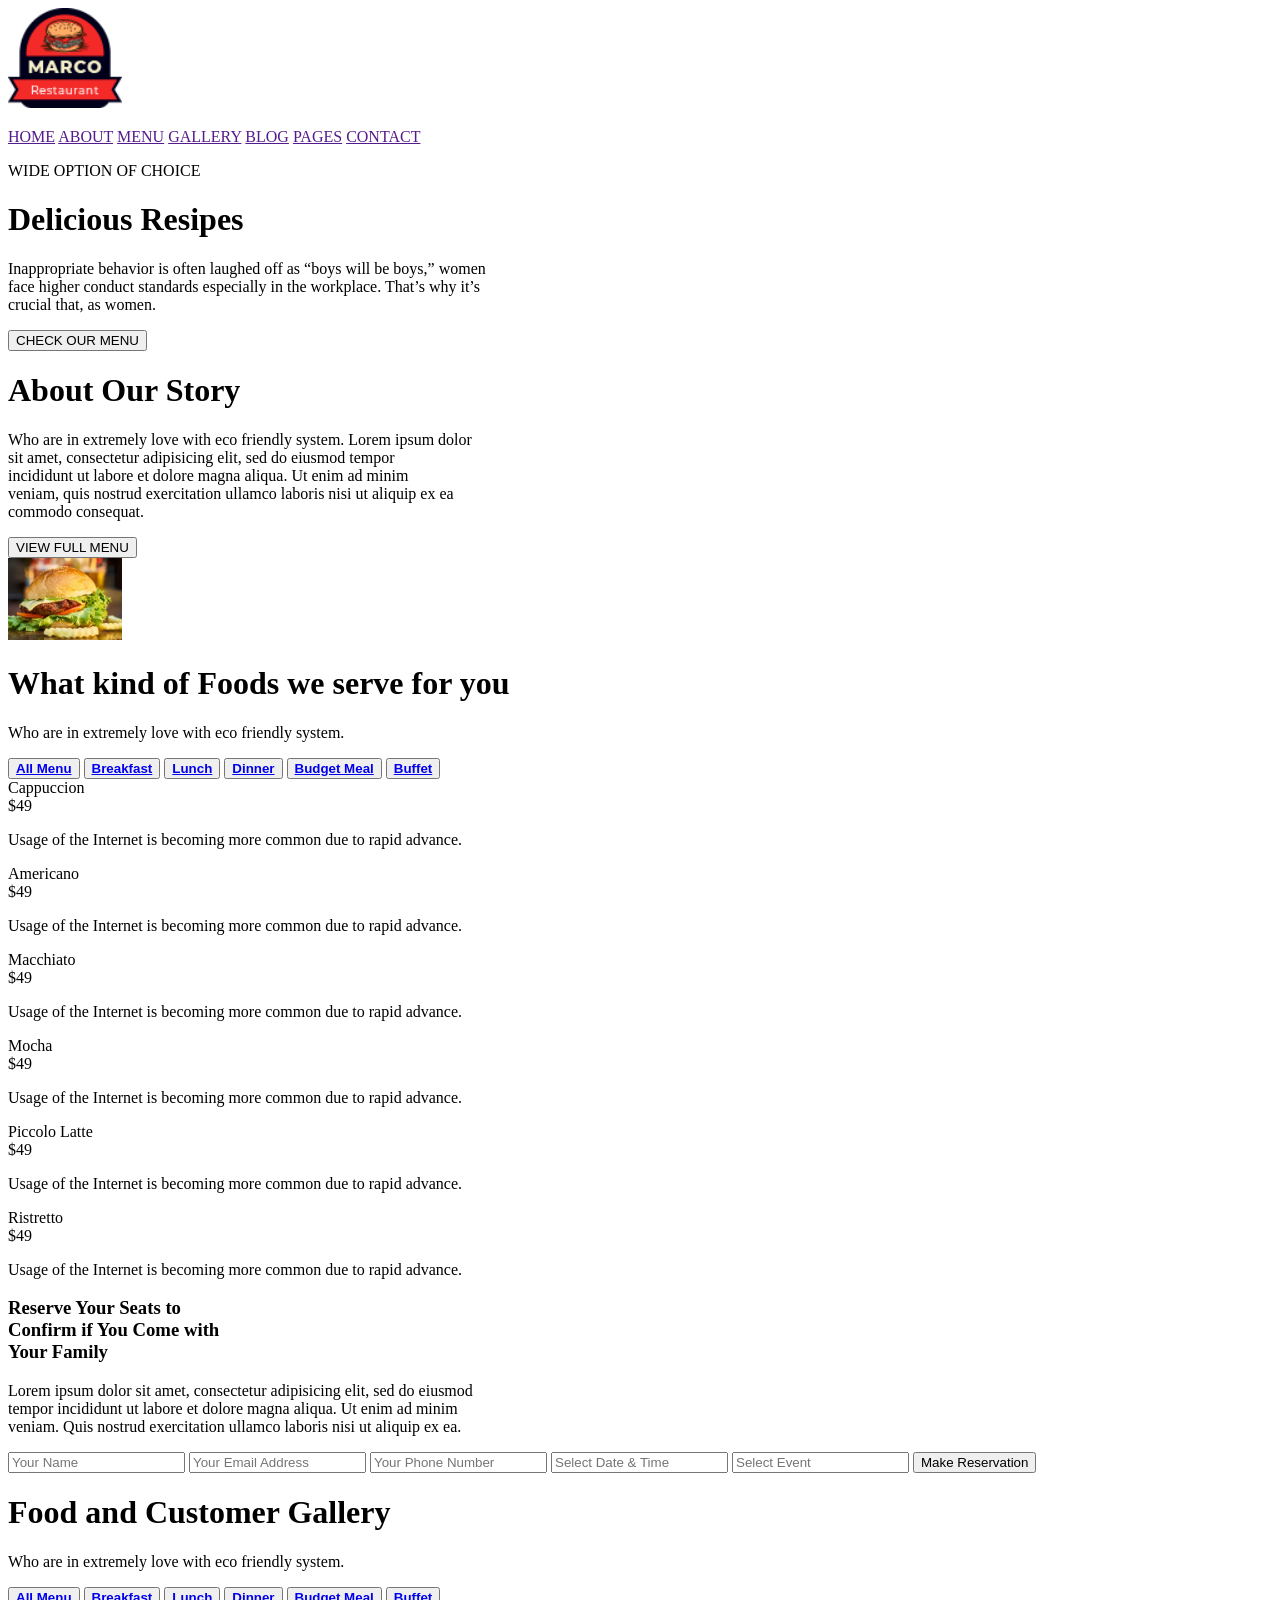
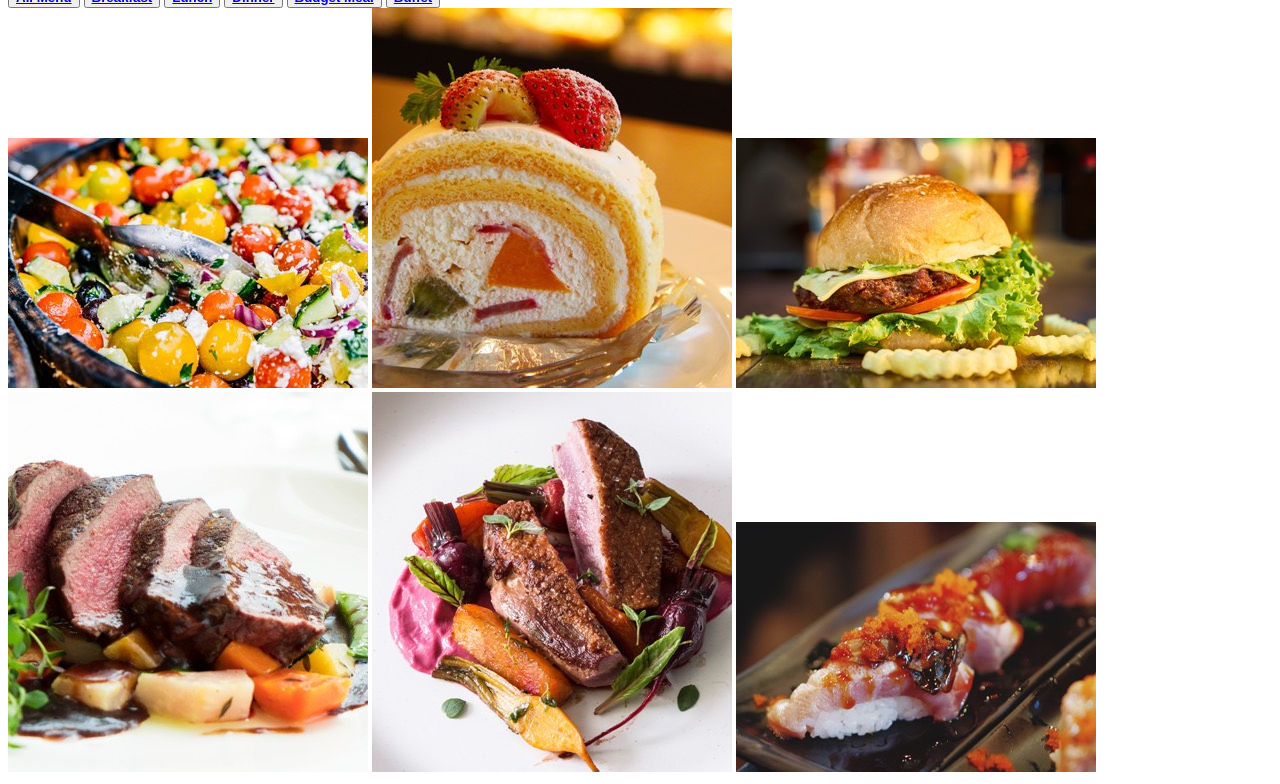
==== Home Page1.html @ f472c10f "Initial commit - marco-web by Zain Qazi" ====
<!Doctype html>
  <html>
      <head>
          <title> Web Design </title>
              <link rel="stylesheet" href="Home Page1.css">
                <link rel="stylesheet" href="https://cdnjs.cloudflare.com/ajax/libs/font-awesome/4.7.0/css/font-awesome.min.css">
      </head>
   <body>
   
   <div class="mubeen">
     <img src="img.png" width="9%"></img>
	 
	   <div class="zain1">
	    <p><a href="">HOME</a>
		<a href="">ABOUT</a>
		<a href="">MENU</a>
		<a href="">GALLERY</a>
		<a href="">BLOG</a>
		<a href="">PAGES</a>
		<a href="">CONTACT</a></p>
		 </div>
	 
    <div class="zain"> <p> WIDE OPTION OF CHOICE</p>
	   <h1> Delicious Resipes </h1></div>
     <div class="zain2"> <p>Inappropriate behavior is often laughed off as “boys will be boys,” women<br>
	 face higher conduct standards especially in the workplace. That’s why it’s<br>
	 crucial that, as women.</P>
	 
	 <button>CHECK OUR MENU</button>
	 </div>
     </div>

	</div>
	<div class="mubeen111">
		<div class="usman">
		<h1> About Our Story</h1>
		  <p>Who are in extremely love with eco friendly system. Lorem ipsum dolor<br>
		sit amet, consectetur adipisicing elit, sed do eiusmod tempor<br>
		incididunt ut labore et dolore magna aliqua. Ut enim ad minim<br>
		veniam, quis nostrud exercitation ullamco laboris nisi ut aliquip ex ea<br>
		commodo consequat.</p>
		    <button>VIEW FULL MENU</button>
		</div>
		<div class="usman1"><img src="img8.jpg" width="9%"></img></div>
	</div>	

      <div class="zubair">
	  <h1>What kind of Foods we serve for you</h1>
	     <p>Who are in extremely love with eco friendly system.</p>   
           

     <div class="arham">
	  <button  class="arham1"><a href="#AllMenu"><b>All Menu</b></a></button>
	  <button class="arham2"><a href="#Breakfast"><b>Breakfast</b></a></button>
      <button class="arham3"><a href="#Lunch"><b>Lunch</b></a></button> 
	  <button class="arham4"><a href="#Dinner"><b>Dinner</b></a></button> 
	  <button class="arham5"><a href="#Budget Meal"><b>Budget Meal</b></a></button> 
	  <button class="arham6"><a href="#Buffet"><b>Buffet</a></b></button>
	  
	  
  	  
	</div>	

	
	
	<div class="menu1"">
		<div class="card111">
			<div class="oo">
				<div class="frheadings">Cappuccion</div>
				<div class="frprice">$49</div>
			</div>
			<p>Usage of the Internet is becoming more common due to rapid advance.</p>
		</div>
		<div class="card111">
			<div class="oo">
				<div class="frheadings">Americano</div>
				<div class="frprice">$49</div>
			</div>
			<p>Usage of the Internet is becoming more common due to rapid advance.</p>
		</div>
	</div>	
	
	
		<div class="menu1">
		<div class="card111">
			<div class="oo">
				<div class="frheadings">Macchiato</div>
				<div class="frprice">$49</div>
			</div>
			<p>Usage of the Internet is becoming more common due to rapid advance.</p>
		</div>
		<div class="card111">
			<div class="oo">
				<div class="frheadings">Mocha</div>
				<div class="frprice">$49</div>
			</div>
			<p>Usage of the Internet is becoming more common due to rapid advance.</p>
		</div>
	</div>	
	
			<div class="menu1">
		<div class="card111">
			<div class="oo">
				<div class="frheadings">Piccolo Latte</div>
				<div class="frprice">$49</div>
			</div>
			<p>Usage of the Internet is becoming more common due to rapid advance.</p>
		</div>
		<div class="card111">
			<div class="oo">
				<div class="frheadings">Ristretto</div>
				<div class="frprice">$49</div>
			</div>
			<p>Usage of the Internet is becoming more common due to rapid advance.</p>
		</div>
	</div>	
	</div>
	
	<div class="akbar">
		<div class="saif">
			<h3>Reserve Your Seats to<br>
			Confirm if You Come with<br>
			Your Family</h3>
			<p>Lorem ipsum dolor sit amet, consectetur adipisicing elit, sed do eiusmod<br>
			tempor incididunt ut labore et dolore magna aliqua. Ut enim ad minim<br>
			veniam. Quis nostrud exercitation ullamco laboris nisi ut aliquip ex ea.</p>
		</div>
		
		<div class="saif1">
			<input type="text" placeholder="Your Name">
			<input type="email" placeholder="Your Email Address">
			<input type="number" placeholder="Your Phone Number">
			<input type="text" placeholder="Select Date & Time">
			<input type="text" placeholder="Select Event">
			
			   <button>Make Reservation</button>
			
			
		</div>	
		
	</div>
	
        
		<div class="copy">
		   <h1>Food and Customer Gallery</h1>
	            <p>Who are in extremely love with eco friendly system.</p>   
           

    <div class="arham">
	  <button  class="arham1"><a href="#AllMenu"><b> All Menu</b></a></button>
	  <button class="arham2"><a href="#Breakfast"><b>Breakfast</b></a></button>
      <button class="arham3"><a href="#Lunch"><b>Lunch</b></a></button> 
	  <button class="arham4"><a href="#Dinner"><b>Dinner</b></a></button> 
	  <button class="arham5"><a href="#Budget Meal"><b>Budget Meal</b></a></button> 
	  <button class="arham6"><a href="#Buffet"><b>Buffet</a></b></button>
	</div>
	  
	
	<div class="innerImages">
			<img id="one" src="img2.jpg">
			<img id="two" src="img3.jpg">
			<img id="three" src="img4.jpg">			
		</div>
		<div class="innerImages">
			<img id="four" src="img5.jpg">
			<img id="five" src="img6.jpg">
			<img id="six" src="img7.jpg">
		</div>
	</div>	

	     </div> 
		 
	<div class="good">
	
	  <!-- <img src="img1.png"> -->
	
	    <!-- <h3>Hulda Sutton</h3>
		<div class="icon">
		   <i class="fa fa-star"></i>
		   <i class="fa fa-star"></i>
		   <i class="fa fa-star"></i>
		   <i class="fa fa-star"></i>
           <i class="fa fa-star"></i>
		   </div>
		   
		     <p>"Accessories Here you can find the best computer accessory for your laptop,<br>
			 monitor, printer, scanner, speaker. Here you can find the best computer<br>
			 accessory for your laptop, monitor, printer, scanner, speaker."
			 </p>
			 
			 <div class="icon1">
			 <i class="fa fa-square"></i>
			 <i class="fa fa-square"></i>
			 <i class="fa fa-square"></i>
			 <i class="fa fa-square"></i>
			 </div> -->
	
	</div>
		

		
  </body>
  </html>
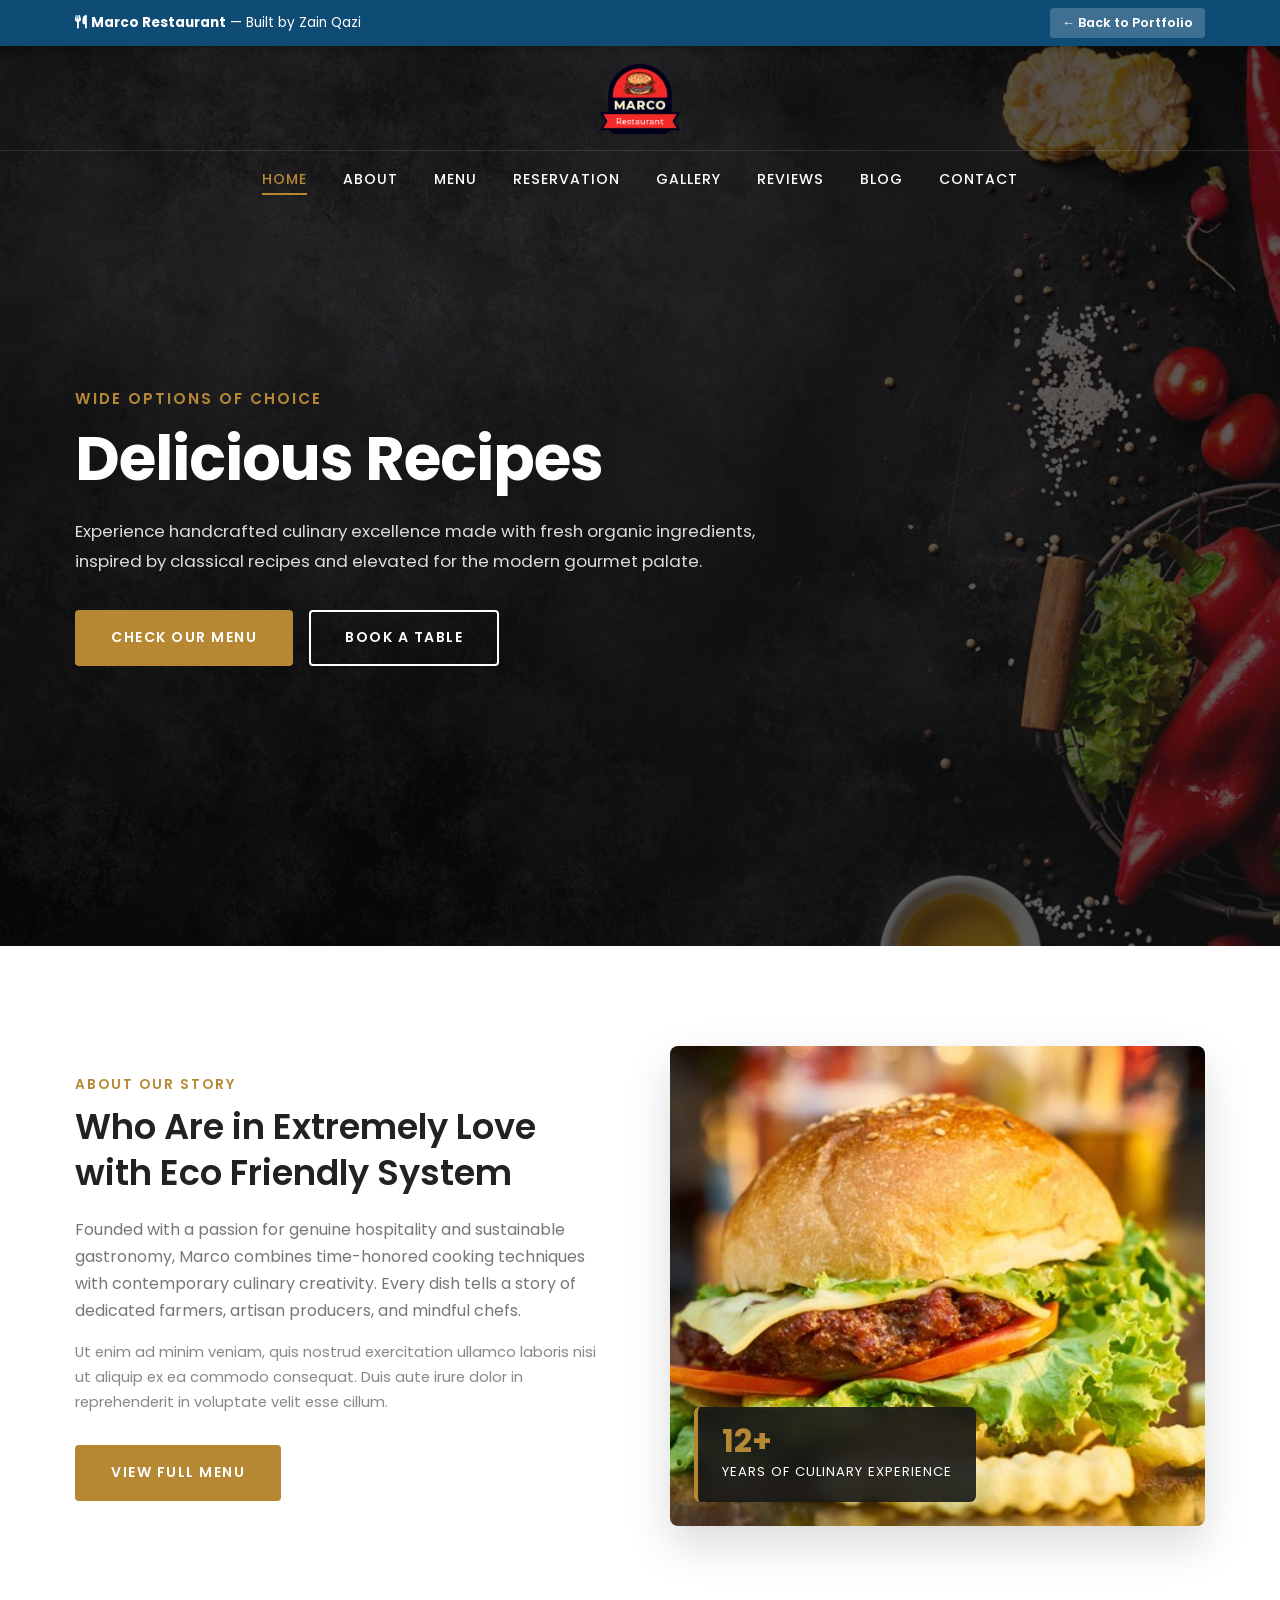
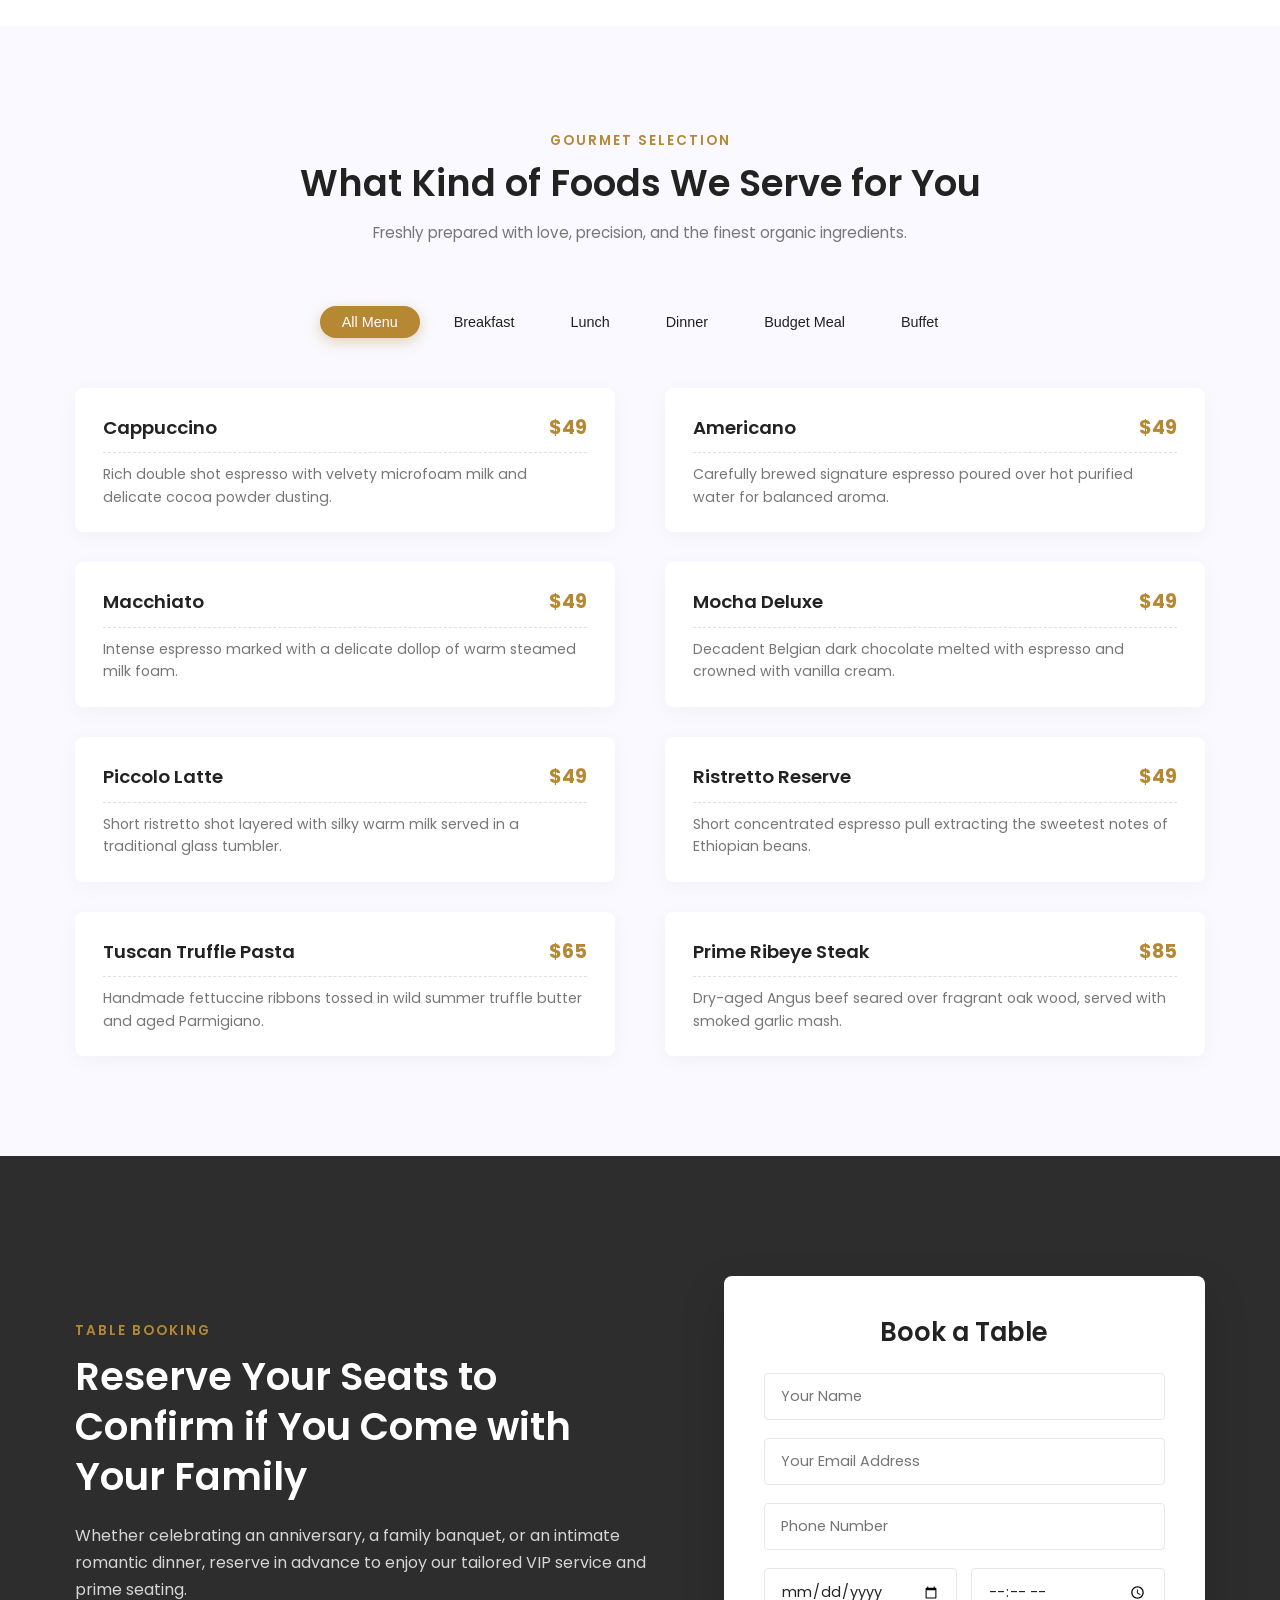
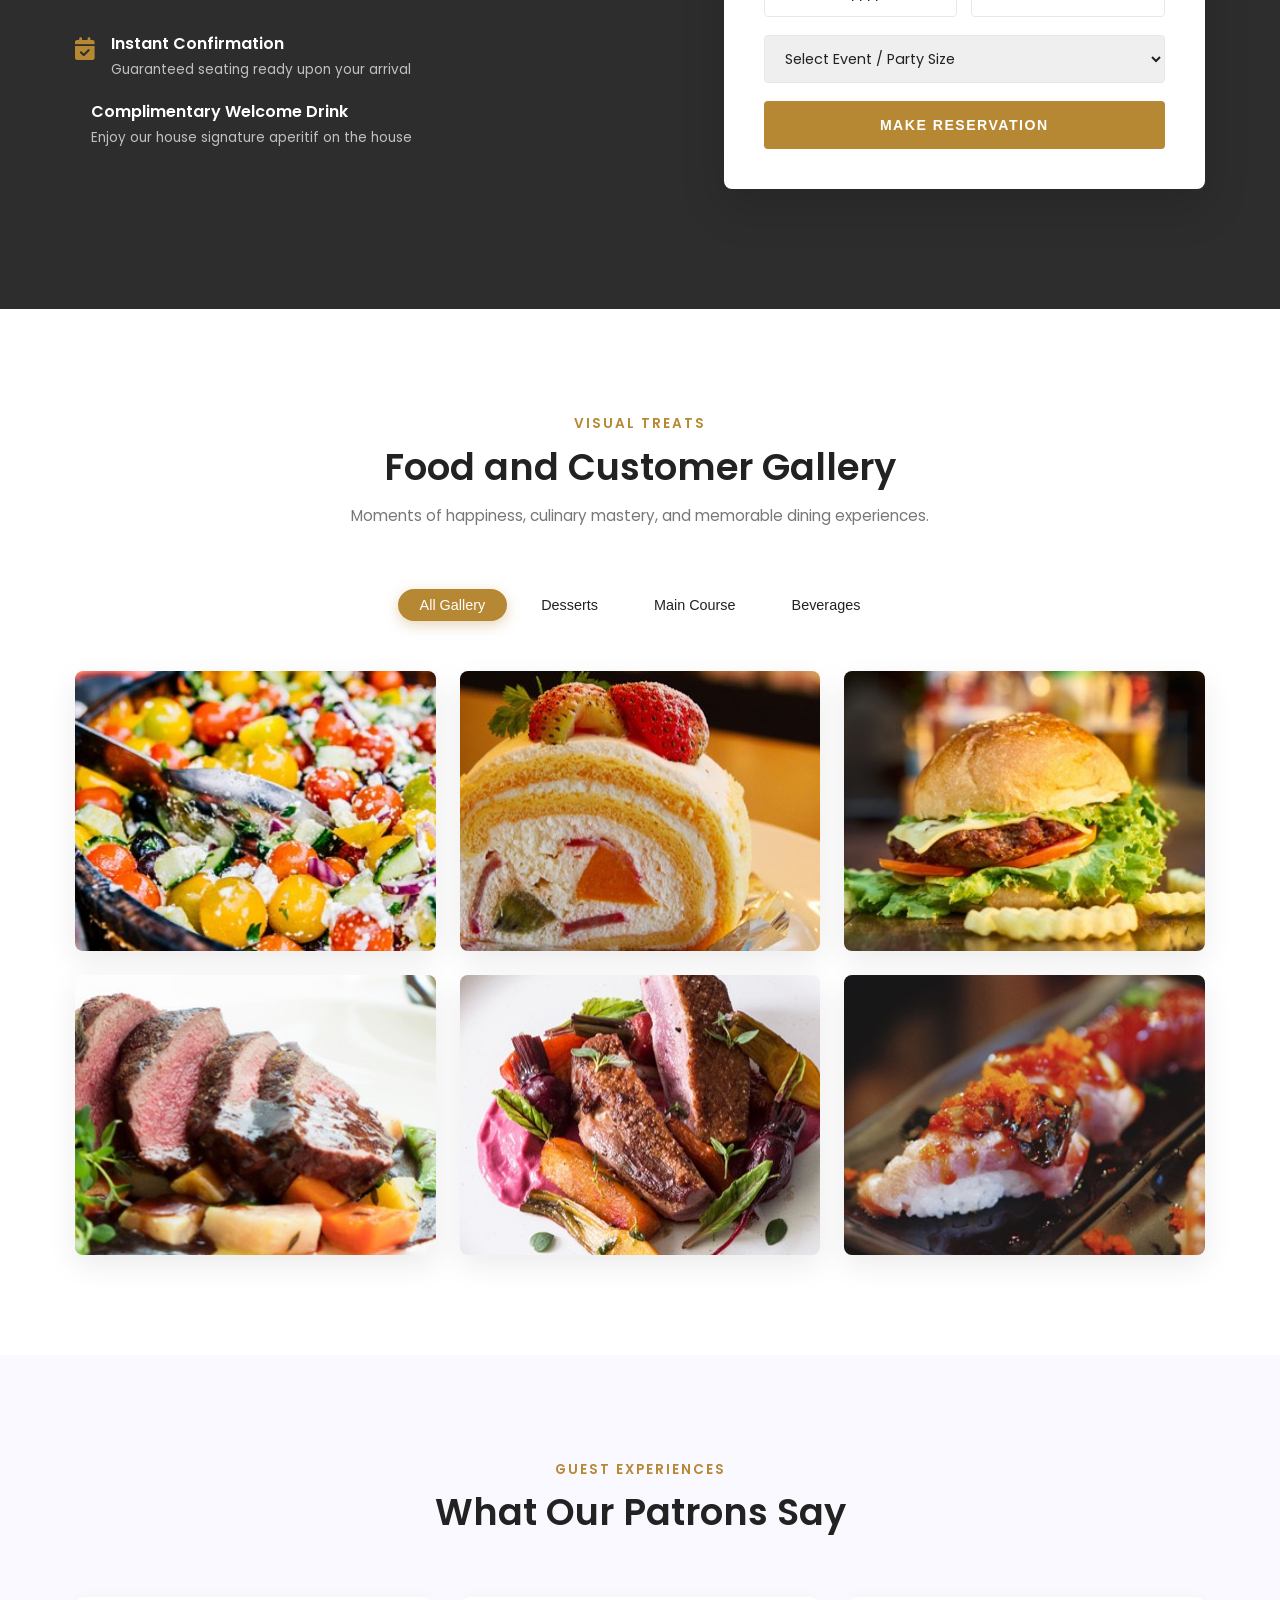
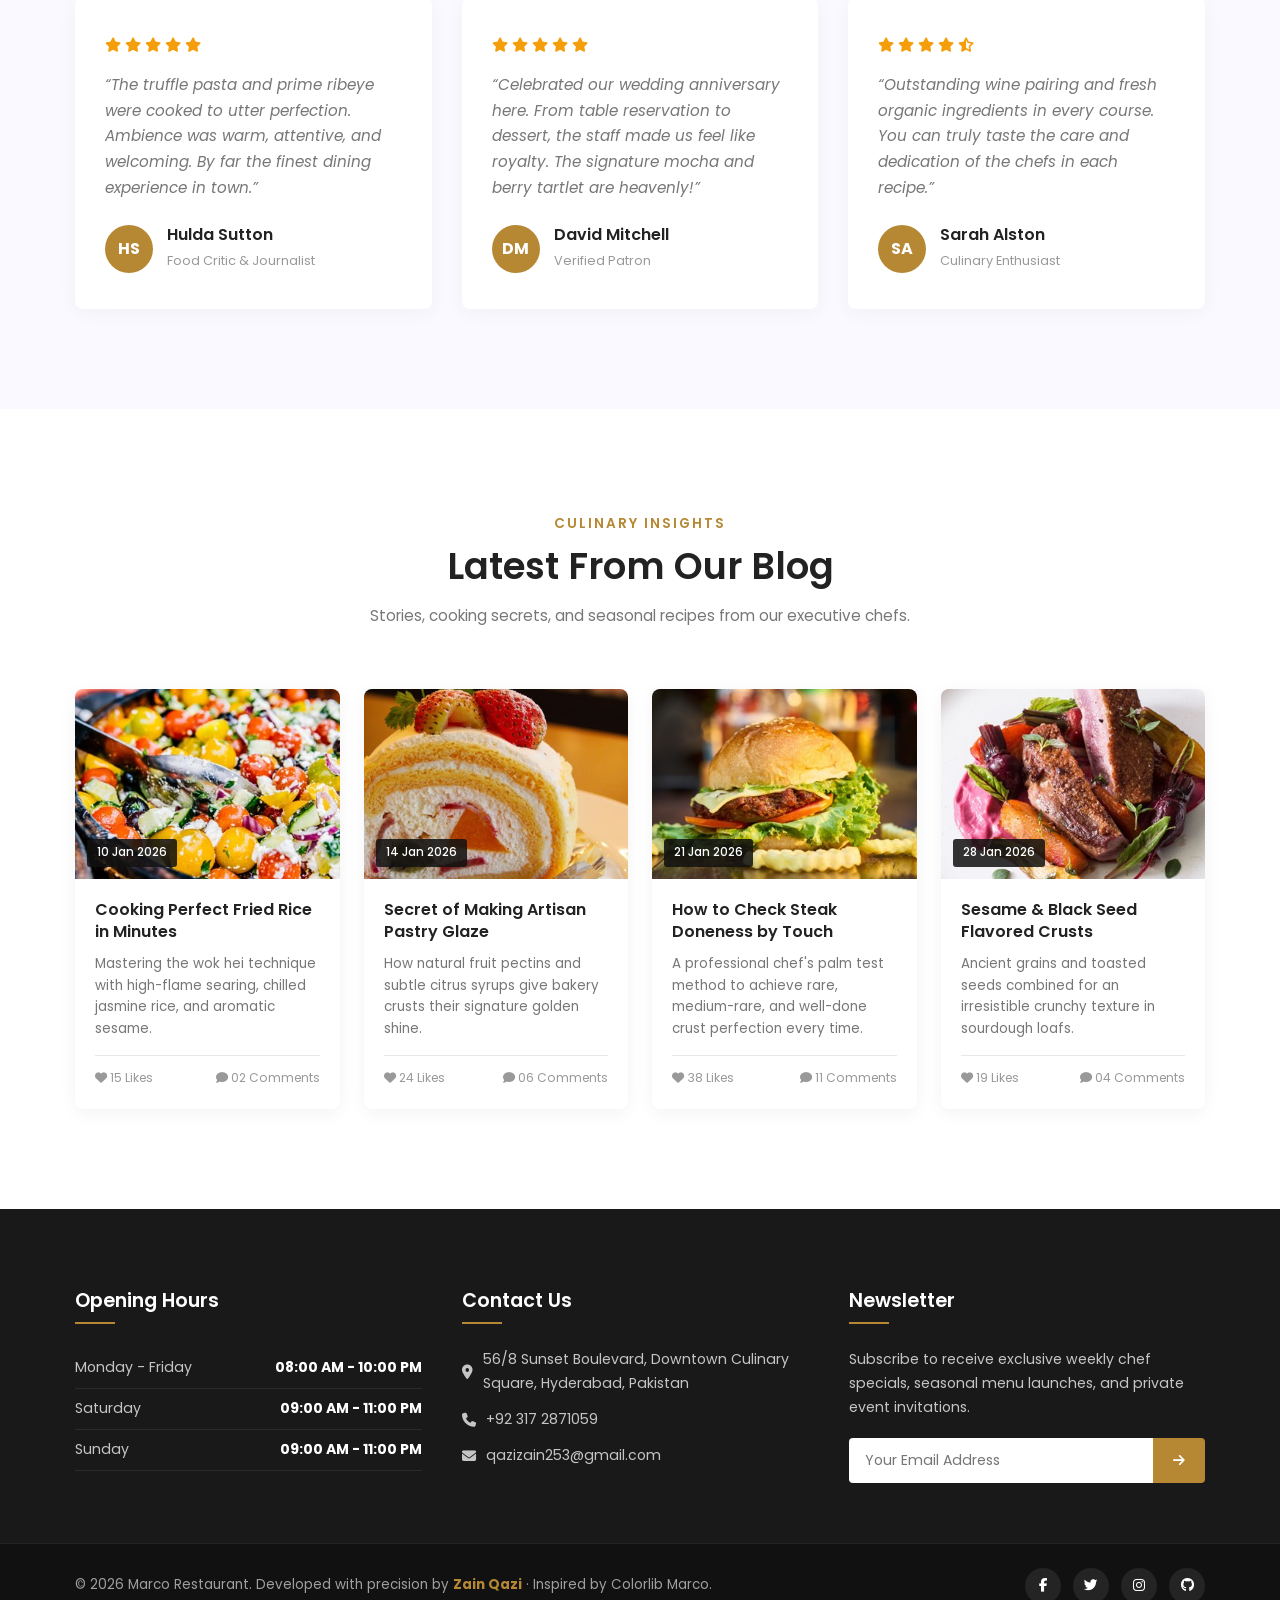
==== commit 283b6286: "Upgrade Marco template to modern responsive Colorlib design with full sections and mobile menu" ====
--- a/Home Page1.html
+++ b/Home Page1.html
@@ -1,203 +1,650 @@
-<!Doctype html>
-  <html>
-      <head>
-          <title> Web Design </title>
-              <link rel="stylesheet" href="Home Page1.css">
-                <link rel="stylesheet" href="https://cdnjs.cloudflare.com/ajax/libs/font-awesome/4.7.0/css/font-awesome.min.css">
-      </head>
-   <body>
-   
-   <div class="mubeen">
-     <img src="img.png" width="9%"></img>
-	 
-	   <div class="zain1">
-	    <p><a href="">HOME</a>
-		<a href="">ABOUT</a>
-		<a href="">MENU</a>
-		<a href="">GALLERY</a>
-		<a href="">BLOG</a>
-		<a href="">PAGES</a>
-		<a href="">CONTACT</a></p>
-		 </div>
-	 
-    <div class="zain"> <p> WIDE OPTION OF CHOICE</p>
-	   <h1> Delicious Resipes </h1></div>
-     <div class="zain2"> <p>Inappropriate behavior is often laughed off as “boys will be boys,” women<br>
-	 face higher conduct standards especially in the workplace. That’s why it’s<br>
-	 crucial that, as women.</P>
-	 
-	 <button>CHECK OUR MENU</button>
-	 </div>
-     </div>
-
-	</div>
-	<div class="mubeen111">
-		<div class="usman">
-		<h1> About Our Story</h1>
-		  <p>Who are in extremely love with eco friendly system. Lorem ipsum dolor<br>
-		sit amet, consectetur adipisicing elit, sed do eiusmod tempor<br>
-		incididunt ut labore et dolore magna aliqua. Ut enim ad minim<br>
-		veniam, quis nostrud exercitation ullamco laboris nisi ut aliquip ex ea<br>
-		commodo consequat.</p>
-		    <button>VIEW FULL MENU</button>
-		</div>
-		<div class="usman1"><img src="img8.jpg" width="9%"></img></div>
-	</div>	
-
-      <div class="zubair">
-	  <h1>What kind of Foods we serve for you</h1>
-	     <p>Who are in extremely love with eco friendly system.</p>   
-           
-
-     <div class="arham">
-	  <button  class="arham1"><a href="#AllMenu"><b>All Menu</b></a></button>
-	  <button class="arham2"><a href="#Breakfast"><b>Breakfast</b></a></button>
-      <button class="arham3"><a href="#Lunch"><b>Lunch</b></a></button> 
-	  <button class="arham4"><a href="#Dinner"><b>Dinner</b></a></button> 
-	  <button class="arham5"><a href="#Budget Meal"><b>Budget Meal</b></a></button> 
-	  <button class="arham6"><a href="#Buffet"><b>Buffet</a></b></button>
-	  
-	  
-  	  
-	</div>	
-
-	
-	
-	<div class="menu1"">
-		<div class="card111">
-			<div class="oo">
-				<div class="frheadings">Cappuccion</div>
-				<div class="frprice">$49</div>
-			</div>
-			<p>Usage of the Internet is becoming more common due to rapid advance.</p>
-		</div>
-		<div class="card111">
-			<div class="oo">
-				<div class="frheadings">Americano</div>
-				<div class="frprice">$49</div>
-			</div>
-			<p>Usage of the Internet is becoming more common due to rapid advance.</p>
-		</div>
-	</div>	
-	
-	
-		<div class="menu1">
-		<div class="card111">
-			<div class="oo">
-				<div class="frheadings">Macchiato</div>
-				<div class="frprice">$49</div>
-			</div>
-			<p>Usage of the Internet is becoming more common due to rapid advance.</p>
-		</div>
-		<div class="card111">
-			<div class="oo">
-				<div class="frheadings">Mocha</div>
-				<div class="frprice">$49</div>
-			</div>
-			<p>Usage of the Internet is becoming more common due to rapid advance.</p>
-		</div>
-	</div>	
-	
-			<div class="menu1">
-		<div class="card111">
-			<div class="oo">
-				<div class="frheadings">Piccolo Latte</div>
-				<div class="frprice">$49</div>
-			</div>
-			<p>Usage of the Internet is becoming more common due to rapid advance.</p>
-		</div>
-		<div class="card111">
-			<div class="oo">
-				<div class="frheadings">Ristretto</div>
-				<div class="frprice">$49</div>
-			</div>
-			<p>Usage of the Internet is becoming more common due to rapid advance.</p>
-		</div>
-	</div>	
-	</div>
-	
-	<div class="akbar">
-		<div class="saif">
-			<h3>Reserve Your Seats to<br>
-			Confirm if You Come with<br>
-			Your Family</h3>
-			<p>Lorem ipsum dolor sit amet, consectetur adipisicing elit, sed do eiusmod<br>
-			tempor incididunt ut labore et dolore magna aliqua. Ut enim ad minim<br>
-			veniam. Quis nostrud exercitation ullamco laboris nisi ut aliquip ex ea.</p>
-		</div>
-		
-		<div class="saif1">
-			<input type="text" placeholder="Your Name">
-			<input type="email" placeholder="Your Email Address">
-			<input type="number" placeholder="Your Phone Number">
-			<input type="text" placeholder="Select Date & Time">
-			<input type="text" placeholder="Select Event">
-			
-			   <button>Make Reservation</button>
-			
-			
-		</div>	
-		
-	</div>
-	
-        
-		<div class="copy">
-		   <h1>Food and Customer Gallery</h1>
-	            <p>Who are in extremely love with eco friendly system.</p>   
-           
-
-    <div class="arham">
-	  <button  class="arham1"><a href="#AllMenu"><b> All Menu</b></a></button>
-	  <button class="arham2"><a href="#Breakfast"><b>Breakfast</b></a></button>
-      <button class="arham3"><a href="#Lunch"><b>Lunch</b></a></button> 
-	  <button class="arham4"><a href="#Dinner"><b>Dinner</b></a></button> 
-	  <button class="arham5"><a href="#Budget Meal"><b>Budget Meal</b></a></button> 
-	  <button class="arham6"><a href="#Buffet"><b>Buffet</a></b></button>
-	</div>
-	  
-	
-	<div class="innerImages">
-			<img id="one" src="img2.jpg">
-			<img id="two" src="img3.jpg">
-			<img id="three" src="img4.jpg">			
-		</div>
-		<div class="innerImages">
-			<img id="four" src="img5.jpg">
-			<img id="five" src="img6.jpg">
-			<img id="six" src="img7.jpg">
-		</div>
-	</div>	
-
-	     </div> 
-		 
-	<div class="good">
-	
-	  <!-- <img src="img1.png"> -->
-	
-	    <!-- <h3>Hulda Sutton</h3>
-		<div class="icon">
-		   <i class="fa fa-star"></i>
-		   <i class="fa fa-star"></i>
-		   <i class="fa fa-star"></i>
-		   <i class="fa fa-star"></i>
-           <i class="fa fa-star"></i>
-		   </div>
-		   
-		     <p>"Accessories Here you can find the best computer accessory for your laptop,<br>
-			 monitor, printer, scanner, speaker. Here you can find the best computer<br>
-			 accessory for your laptop, monitor, printer, scanner, speaker."
-			 </p>
-			 
-			 <div class="icon1">
-			 <i class="fa fa-square"></i>
-			 <i class="fa fa-square"></i>
-			 <i class="fa fa-square"></i>
-			 <i class="fa fa-square"></i>
-			 </div> -->
-	
-	</div>
-		
-
-		
-  </body>
-  </html>+<!DOCTYPE html>
+<html lang="en">
+<head>
+    <meta charset="UTF-8">
+    <meta name="viewport" content="width=device-width, initial-scale=1.0">
+    <title>Marco — Delicious Recipes &amp; Fine Dining Restaurant</title>
+    <meta name="description" content="Marco is a premium restaurant template featuring delicious chef recipes, full menu showcase, reservation booking, and culinary gallery.">
+    
+    <!-- Google Fonts -->
+    <link rel="preconnect" href="https://fonts.googleapis.com">
+    <link rel="preconnect" href="https://fonts.gstatic.com" crossorigin>
+    <link href="https://fonts.googleapis.com/css2?family=Poppins:ital,wght@0,300;0,400;0,500;0,600;0,700;1,400&display=swap" rel="stylesheet">
+    
+    <!-- Font Awesome -->
+    <link rel="stylesheet" href="https://cdnjs.cloudflare.com/ajax/libs/font-awesome/6.5.1/css/all.min.css">
+    
+    <!-- Stylesheets -->
+    <link rel="stylesheet" href="style.css">
+</head>
+<body>
+
+    <!-- Back to Portfolio Bar -->
+    <div class="portfolio-banner">
+        <div class="container banner-inner">
+            <span><i class="fa fa-cutlery"></i> <strong>Marco Restaurant</strong> &mdash; Built by Zain Qazi</span>
+            <a href="https://zainqazi.netlify.app#projects" class="banner-link">&larr; Back to Portfolio</a>
+        </div>
+    </div>
+
+    <!-- Header & Navigation -->
+    <header class="site-header" id="siteHeader">
+        <div class="header-top">
+            <div class="container logo-container">
+                <a href="#home" class="site-logo">
+                    <img src="img.png" alt="Marco Logo" onerror="this.src='marco3.png'">
+                </a>
+            </div>
+        </div>
+        <div class="header-nav-wrap" id="headerNavWrap">
+            <div class="container nav-container">
+                <button class="nav-toggle" id="navToggle" aria-label="Toggle navigation">
+                    <span></span>
+                    <span></span>
+                    <span></span>
+                </button>
+                <nav class="main-nav" id="mainNav">
+                    <ul class="nav-list">
+                        <li><a href="#home" class="nav-link active">Home</a></li>
+                        <li><a href="#about" class="nav-link">About</a></li>
+                        <li><a href="#menu" class="nav-link">Menu</a></li>
+                        <li><a href="#reservation" class="nav-link">Reservation</a></li>
+                        <li><a href="#gallery" class="nav-link">Gallery</a></li>
+                        <li><a href="#reviews" class="nav-link">Reviews</a></li>
+                        <li><a href="#blog" class="nav-link">Blog</a></li>
+                        <li><a href="#contact" class="nav-link">Contact</a></li>
+                    </ul>
+                </nav>
+            </div>
+        </div>
+    </header>
+
+    <!-- Hero / Banner Section -->
+    <section class="hero-section" id="home">
+        <div class="hero-overlay"></div>
+        <div class="container hero-container">
+            <div class="hero-content">
+                <span class="hero-badge">Wide Options of Choice</span>
+                <h1 class="hero-title">Delicious Recipes</h1>
+                <p class="hero-desc">
+                    Experience handcrafted culinary excellence made with fresh organic ingredients, inspired by classical recipes and elevated for the modern gourmet palate.
+                </p>
+                <div class="hero-actions">
+                    <a href="#menu" class="btn btn-primary">Check Our Menu</a>
+                    <a href="#reservation" class="btn btn-outline">Book a Table</a>
+                </div>
+            </div>
+        </div>
+    </section>
+
+    <!-- About Our Story Section -->
+    <section class="section about-section" id="about">
+        <div class="container">
+            <div class="about-grid">
+                <div class="about-text">
+                    <span class="section-tag">About Our Story</span>
+                    <h2 class="section-title">Who Are in Extremely Love with Eco Friendly System</h2>
+                    <p class="section-desc">
+                        Founded with a passion for genuine hospitality and sustainable gastronomy, Marco combines time-honored cooking techniques with contemporary culinary creativity. Every dish tells a story of dedicated farmers, artisan producers, and mindful chefs.
+                    </p>
+                    <p class="section-subtext">
+                        Ut enim ad minim veniam, quis nostrud exercitation ullamco laboris nisi ut aliquip ex ea commodo consequat. Duis aute irure dolor in reprehenderit in voluptate velit esse cillum.
+                    </p>
+                    <a href="#menu" class="btn btn-primary">View Full Menu</a>
+                </div>
+                <div class="about-image">
+                    <div class="image-wrapper">
+                        <img src="img8.jpg" alt="Chef preparing fresh meal" onerror="this.src='background-img1.jpg'">
+                        <div class="about-stat-card">
+                            <span class="stat-num">12+</span>
+                            <span class="stat-text">Years of Culinary Experience</span>
+                        </div>
+                    </div>
+                </div>
+            </div>
+        </div>
+    </section>
+
+    <!-- Food Menu Section -->
+    <section class="section menu-section" id="menu">
+        <div class="container">
+            <div class="section-header text-center">
+                <span class="section-tag">Gourmet Selection</span>
+                <h2 class="section-title">What Kind of Foods We Serve for You</h2>
+                <p class="section-subtitle">Freshly prepared with love, precision, and the finest organic ingredients.</p>
+            </div>
+
+            <!-- Filter Tabs -->
+            <div class="menu-filter-wrap">
+                <button class="menu-filter-btn active" data-filter="all">All Menu</button>
+                <button class="menu-filter-btn" data-filter="breakfast">Breakfast</button>
+                <button class="menu-filter-btn" data-filter="lunch">Lunch</button>
+                <button class="menu-filter-btn" data-filter="dinner">Dinner</button>
+                <button class="menu-filter-btn" data-filter="budget">Budget Meal</button>
+                <button class="menu-filter-btn" data-filter="buffet">Buffet</button>
+            </div>
+
+            <!-- Menu Grid -->
+            <div class="menu-grid" id="menuGrid">
+                <div class="menu-item" data-category="breakfast">
+                    <div class="menu-item-header">
+                        <h4 class="item-name">Cappuccino</h4>
+                        <span class="item-price">$49</span>
+                    </div>
+                    <div class="item-dots"></div>
+                    <p class="item-desc">Rich double shot espresso with velvety microfoam milk and delicate cocoa powder dusting.</p>
+                </div>
+
+                <div class="menu-item" data-category="dinner">
+                    <div class="menu-item-header">
+                        <h4 class="item-name">Americano</h4>
+                        <span class="item-price">$49</span>
+                    </div>
+                    <div class="item-dots"></div>
+                    <p class="item-desc">Carefully brewed signature espresso poured over hot purified water for balanced aroma.</p>
+                </div>
+
+                <div class="menu-item" data-category="budget">
+                    <div class="menu-item-header">
+                        <h4 class="item-name">Macchiato</h4>
+                        <span class="item-price">$49</span>
+                    </div>
+                    <div class="item-dots"></div>
+                    <p class="item-desc">Intense espresso marked with a delicate dollop of warm steamed milk foam.</p>
+                </div>
+
+                <div class="menu-item" data-category="breakfast">
+                    <div class="menu-item-header">
+                        <h4 class="item-name">Mocha Deluxe</h4>
+                        <span class="item-price">$49</span>
+                    </div>
+                    <div class="item-dots"></div>
+                    <p class="item-desc">Decadent Belgian dark chocolate melted with espresso and crowned with vanilla cream.</p>
+                </div>
+
+                <div class="menu-item" data-category="lunch">
+                    <div class="menu-item-header">
+                        <h4 class="item-name">Piccolo Latte</h4>
+                        <span class="item-price">$49</span>
+                    </div>
+                    <div class="item-dots"></div>
+                    <p class="item-desc">Short ristretto shot layered with silky warm milk served in a traditional glass tumbler.</p>
+                </div>
+
+                <div class="menu-item" data-category="buffet">
+                    <div class="menu-item-header">
+                        <h4 class="item-name">Ristretto Reserve</h4>
+                        <span class="item-price">$49</span>
+                    </div>
+                    <div class="item-dots"></div>
+                    <p class="item-desc">Short concentrated espresso pull extracting the sweetest notes of Ethiopian beans.</p>
+                </div>
+
+                <div class="menu-item" data-category="lunch">
+                    <div class="menu-item-header">
+                        <h4 class="item-name">Tuscan Truffle Pasta</h4>
+                        <span class="item-price">$65</span>
+                    </div>
+                    <div class="item-dots"></div>
+                    <p class="item-desc">Handmade fettuccine ribbons tossed in wild summer truffle butter and aged Parmigiano.</p>
+                </div>
+
+                <div class="menu-item" data-category="dinner">
+                    <div class="menu-item-header">
+                        <h4 class="item-name">Prime Ribeye Steak</h4>
+                        <span class="item-price">$85</span>
+                    </div>
+                    <div class="item-dots"></div>
+                    <p class="item-desc">Dry-aged Angus beef seared over fragrant oak wood, served with smoked garlic mash.</p>
+                </div>
+            </div>
+        </div>
+    </section>
+
+    <!-- Reservation Section -->
+    <section class="section reservation-section" id="reservation">
+        <div class="reservation-bg-overlay"></div>
+        <div class="container reservation-container">
+            <div class="reservation-grid">
+                <div class="reservation-info">
+                    <span class="reservation-tag">Table Booking</span>
+                    <h2 class="reservation-title">Reserve Your Seats to Confirm if You Come with Your Family</h2>
+                    <p class="reservation-desc">
+                        Whether celebrating an anniversary, a family banquet, or an intimate romantic dinner, reserve in advance to enjoy our tailored VIP service and prime seating.
+                    </p>
+                    <div class="reservation-perks">
+                        <div class="perk-item">
+                            <i class="fa fa-calendar-check"></i>
+                            <div>
+                                <h5>Instant Confirmation</h5>
+                                <p>Guaranteed seating ready upon your arrival</p>
+                            </div>
+                        </div>
+                        <div class="perk-item">
+                            <i class="fa fa-glass"></i>
+                            <div>
+                                <h5>Complimentary Welcome Drink</h5>
+                                <p>Enjoy our house signature aperitif on the house</p>
+                            </div>
+                        </div>
+                    </div>
+                </div>
+
+                <div class="reservation-form-card">
+                    <h3 class="form-title">Book a Table</h3>
+                    <form id="reservationForm" onsubmit="return handleReservation(event)">
+                        <div class="form-group">
+                            <input type="text" id="resName" class="form-control" placeholder="Your Name" required>
+                        </div>
+                        <div class="form-group">
+                            <input type="email" id="resEmail" class="form-control" placeholder="Your Email Address" required>
+                        </div>
+                        <div class="form-group">
+                            <input type="tel" id="resPhone" class="form-control" placeholder="Phone Number" required>
+                        </div>
+                        <div class="form-row">
+                            <div class="form-group half">
+                                <input type="date" id="resDate" class="form-control" required>
+                            </div>
+                            <div class="form-group half">
+                                <input type="time" id="resTime" class="form-control" required>
+                            </div>
+                        </div>
+                        <div class="form-group">
+                            <select id="resEvent" class="form-control" required>
+                                <option value="" disabled selected>Select Event / Party Size</option>
+                                <option value="Dinner (2 Guests)">Dinner (2 Guests)</option>
+                                <option value="Family Dinner (4-6 Guests)">Family Dinner (4-6 Guests)</option>
+                                <option value="Birthday Party (6+ Guests)">Birthday Party (6+ Guests)</option>
+                                <option value="Corporate Event">Corporate Event</option>
+                            </select>
+                        </div>
+                        <button type="submit" class="btn btn-primary btn-block">Make Reservation</button>
+                        <div id="reservationFeedback" class="reservation-feedback"></div>
+                    </form>
+                </div>
+            </div>
+        </div>
+    </section>
+
+    <!-- Food and Customer Gallery Section -->
+    <section class="section gallery-section" id="gallery">
+        <div class="container">
+            <div class="section-header text-center">
+                <span class="section-tag">Visual Treats</span>
+                <h2 class="section-title">Food and Customer Gallery</h2>
+                <p class="section-subtitle">Moments of happiness, culinary mastery, and memorable dining experiences.</p>
+            </div>
+
+            <!-- Gallery Filter Tabs -->
+            <div class="menu-filter-wrap gallery-filter-wrap">
+                <button class="gallery-filter-btn active" data-filter="all">All Gallery</button>
+                <button class="gallery-filter-btn" data-filter="dessert">Desserts</button>
+                <button class="gallery-filter-btn" data-filter="main">Main Course</button>
+                <button class="gallery-filter-btn" data-filter="drinks">Beverages</button>
+            </div>
+
+            <div class="gallery-grid">
+                <div class="gallery-card" data-category="main">
+                    <div class="gallery-img-wrap">
+                        <img src="img2.jpg" alt="Culinary Dish 1">
+                        <div class="gallery-overlay">
+                            <i class="fa fa-search-plus"></i>
+                            <h4>Smoked Salmon Crostini</h4>
+                        </div>
+                    </div>
+                </div>
+                <div class="gallery-card" data-category="dessert">
+                    <div class="gallery-img-wrap">
+                        <img src="img3.jpg" alt="Culinary Dish 2">
+                        <div class="gallery-overlay">
+                            <i class="fa fa-search-plus"></i>
+                            <h4>Artisan Berry Tartlet</h4>
+                        </div>
+                    </div>
+                </div>
+                <div class="gallery-card" data-category="main">
+                    <div class="gallery-img-wrap">
+                        <img src="img4.jpg" alt="Culinary Dish 3">
+                        <div class="gallery-overlay">
+                            <i class="fa fa-search-plus"></i>
+                            <h4>Herb Roasted Poultry</h4>
+                        </div>
+                    </div>
+                </div>
+                <div class="gallery-card" data-category="drinks">
+                    <div class="gallery-img-wrap">
+                        <img src="img5.jpg" alt="Culinary Dish 4">
+                        <div class="gallery-overlay">
+                            <i class="fa fa-search-plus"></i>
+                            <h4>Signature Velvet Mocha</h4>
+                        </div>
+                    </div>
+                </div>
+                <div class="gallery-card" data-category="main">
+                    <div class="gallery-img-wrap">
+                        <img src="img6.jpg" alt="Culinary Dish 5">
+                        <div class="gallery-overlay">
+                            <i class="fa fa-search-plus"></i>
+                            <h4>Crispy Garden Tempura</h4>
+                        </div>
+                    </div>
+                </div>
+                <div class="gallery-card" data-category="dessert">
+                    <div class="gallery-img-wrap">
+                        <img src="img7.jpg" alt="Culinary Dish 6">
+                        <div class="gallery-overlay">
+                            <i class="fa fa-search-plus"></i>
+                            <h4>Caramelized French Crêpes</h4>
+                        </div>
+                    </div>
+                </div>
+            </div>
+        </div>
+    </section>
+
+    <!-- Testimonials / Reviews Section -->
+    <section class="section reviews-section" id="reviews">
+        <div class="container">
+            <div class="section-header text-center">
+                <span class="section-tag">Guest Experiences</span>
+                <h2 class="section-title">What Our Patrons Say</h2>
+            </div>
+            <div class="reviews-grid">
+                <div class="review-card">
+                    <div class="review-stars">
+                        <i class="fa fa-star"></i>
+                        <i class="fa fa-star"></i>
+                        <i class="fa fa-star"></i>
+                        <i class="fa fa-star"></i>
+                        <i class="fa fa-star"></i>
+                    </div>
+                    <p class="review-quote">
+                        &ldquo;The truffle pasta and prime ribeye were cooked to utter perfection. Ambience was warm, attentive, and welcoming. By far the finest dining experience in town.&rdquo;
+                    </p>
+                    <div class="reviewer-meta">
+                        <div class="reviewer-avatar">HS</div>
+                        <div>
+                            <h4 class="reviewer-name">Hulda Sutton</h4>
+                            <span class="reviewer-role">Food Critic &amp; Journalist</span>
+                        </div>
+                    </div>
+                </div>
+
+                <div class="review-card">
+                    <div class="review-stars">
+                        <i class="fa fa-star"></i>
+                        <i class="fa fa-star"></i>
+                        <i class="fa fa-star"></i>
+                        <i class="fa fa-star"></i>
+                        <i class="fa fa-star"></i>
+                    </div>
+                    <p class="review-quote">
+                        &ldquo;Celebrated our wedding anniversary here. From table reservation to dessert, the staff made us feel like royalty. The signature mocha and berry tartlet are heavenly!&rdquo;
+                    </p>
+                    <div class="reviewer-meta">
+                        <div class="reviewer-avatar">DM</div>
+                        <div>
+                            <h4 class="reviewer-name">David Mitchell</h4>
+                            <span class="reviewer-role">Verified Patron</span>
+                        </div>
+                    </div>
+                </div>
+
+                <div class="review-card">
+                    <div class="review-stars">
+                        <i class="fa fa-star"></i>
+                        <i class="fa fa-star"></i>
+                        <i class="fa fa-star"></i>
+                        <i class="fa fa-star"></i>
+                        <i class="fa fa-star-half-stroke"></i>
+                    </div>
+                    <p class="review-quote">
+                        &ldquo;Outstanding wine pairing and fresh organic ingredients in every course. You can truly taste the care and dedication of the chefs in each recipe.&rdquo;
+                    </p>
+                    <div class="reviewer-meta">
+                        <div class="reviewer-avatar">SA</div>
+                        <div>
+                            <h4 class="reviewer-name">Sarah Alston</h4>
+                            <span class="reviewer-role">Culinary Enthusiast</span>
+                        </div>
+                    </div>
+                </div>
+            </div>
+        </div>
+    </section>
+
+    <!-- Latest From Our Blog Section -->
+    <section class="section blog-section" id="blog">
+        <div class="container">
+            <div class="section-header text-center">
+                <span class="section-tag">Culinary Insights</span>
+                <h2 class="section-title">Latest From Our Blog</h2>
+                <p class="section-subtitle">Stories, cooking secrets, and seasonal recipes from our executive chefs.</p>
+            </div>
+            <div class="blog-grid">
+                <article class="blog-card">
+                    <div class="blog-thumb">
+                        <img src="img2.jpg" alt="Fried rice cooking">
+                        <span class="blog-date">10 Jan 2026</span>
+                    </div>
+                    <div class="blog-body">
+                        <h3 class="blog-title"><a href="#blog">Cooking Perfect Fried Rice in Minutes</a></h3>
+                        <p class="blog-excerpt">Mastering the wok hei technique with high-flame searing, chilled jasmine rice, and aromatic sesame.</p>
+                        <div class="blog-meta">
+                            <span><i class="fa fa-heart"></i> 15 Likes</span>
+                            <span><i class="fa fa-comment"></i> 02 Comments</span>
+                        </div>
+                    </div>
+                </article>
+
+                <article class="blog-card">
+                    <div class="blog-thumb">
+                        <img src="img3.jpg" alt="Heart shaped eggs">
+                        <span class="blog-date">14 Jan 2026</span>
+                    </div>
+                    <div class="blog-body">
+                        <h3 class="blog-title"><a href="#blog">Secret of Making Artisan Pastry Glaze</a></h3>
+                        <p class="blog-excerpt">How natural fruit pectins and subtle citrus syrups give bakery crusts their signature golden shine.</p>
+                        <div class="blog-meta">
+                            <span><i class="fa fa-heart"></i> 24 Likes</span>
+                            <span><i class="fa fa-comment"></i> 06 Comments</span>
+                        </div>
+                    </div>
+                </article>
+
+                <article class="blog-card">
+                    <div class="blog-thumb">
+                        <img src="img4.jpg" alt="Tender steak guide">
+                        <span class="blog-date">21 Jan 2026</span>
+                    </div>
+                    <div class="blog-body">
+                        <h3 class="blog-title"><a href="#blog">How to Check Steak Doneness by Touch</a></h3>
+                        <p class="blog-excerpt">A professional chef's palm test method to achieve rare, medium-rare, and well-done crust perfection every time.</p>
+                        <div class="blog-meta">
+                            <span><i class="fa fa-heart"></i> 38 Likes</span>
+                            <span><i class="fa fa-comment"></i> 11 Comments</span>
+                        </div>
+                    </div>
+                </article>
+
+                <article class="blog-card">
+                    <div class="blog-thumb">
+                        <img src="img6.jpg" alt="Flavored bun rocks">
+                        <span class="blog-date">28 Jan 2026</span>
+                    </div>
+                    <div class="blog-body">
+                        <h3 class="blog-title"><a href="#blog">Sesame &amp; Black Seed Flavored Crusts</a></h3>
+                        <p class="blog-excerpt">Ancient grains and toasted seeds combined for an irresistible crunchy texture in sourdough loafs.</p>
+                        <div class="blog-meta">
+                            <span><i class="fa fa-heart"></i> 19 Likes</span>
+                            <span><i class="fa fa-comment"></i> 04 Comments</span>
+                        </div>
+                    </div>
+                </article>
+            </div>
+        </div>
+    </section>
+
+    <!-- Footer Area -->
+    <footer class="site-footer" id="contact">
+        <div class="container footer-main">
+            <div class="footer-grid">
+                <div class="footer-col">
+                    <h4 class="footer-heading">Opening Hours</h4>
+                    <ul class="hours-list">
+                        <li><span>Monday - Friday</span> <strong>08:00 AM - 10:00 PM</strong></li>
+                        <li><span>Saturday</span> <strong>09:00 AM - 11:00 PM</strong></li>
+                        <li><span>Sunday</span> <strong>09:00 AM - 11:00 PM</strong></li>
+                    </ul>
+                </div>
+                <div class="footer-col">
+                    <h4 class="footer-heading">Contact Us</h4>
+                    <p class="footer-address">
+                        <i class="fa fa-map-marker-alt"></i> 56/8 Sunset Boulevard, Downtown Culinary Square, Hyderabad, Pakistan
+                    </p>
+                    <p class="footer-phone">
+                        <i class="fa fa-phone"></i> +92 317 2871059
+                    </p>
+                    <p class="footer-email">
+                        <i class="fa fa-envelope"></i> qazizain253@gmail.com
+                    </p>
+                </div>
+                <div class="footer-col">
+                    <h4 class="footer-heading">Newsletter</h4>
+                    <p class="footer-desc">Subscribe to receive exclusive weekly chef specials, seasonal menu launches, and private event invitations.</p>
+                    <form class="newsletter-form" onsubmit="event.preventDefault(); alert('Thank you for subscribing to Marco Culinary Newsletter!'); this.reset();">
+                        <div class="newsletter-input-group">
+                            <input type="email" placeholder="Your Email Address" required>
+                            <button type="submit" aria-label="Subscribe"><i class="fa fa-arrow-right"></i></button>
+                        </div>
+                    </form>
+                </div>
+            </div>
+        </div>
+        <div class="footer-bottom">
+            <div class="container footer-bottom-inner">
+                <p class="copyright">
+                    &copy; 2026 Marco Restaurant. Developed with precision by <a href="https://zainqazi.netlify.app" target="_blank" rel="noopener"><strong>Zain Qazi</strong></a> &middot; Inspired by Colorlib Marco.
+                </p>
+                <div class="social-links">
+                    <a href="#" aria-label="Facebook"><i class="fab fa-facebook-f"></i></a>
+                    <a href="#" aria-label="Twitter"><i class="fab fa-twitter"></i></a>
+                    <a href="#" aria-label="Instagram"><i class="fab fa-instagram"></i></a>
+                    <a href="https://github.com/zainqazi9/marco-web" target="_blank" rel="noopener" aria-label="GitHub"><i class="fab fa-github"></i></a>
+                </div>
+            </div>
+        </div>
+    </footer>
+
+    <!-- Interactive Script -->
+    <script>
+        // Sticky Header & Nav Highlight
+        const header = document.getElementById('siteHeader');
+        const navToggle = document.getElementById('navToggle');
+        const mainNav = document.getElementById('mainNav');
+        const navLinks = document.querySelectorAll('.nav-link');
+        const sections = document.querySelectorAll('section');
+
+        window.addEventListener('scroll', () => {
+            if (window.scrollY > 80) {
+                header.classList.add('scrolled');
+            } else {
+                header.classList.remove('scrolled');
+            }
+
+            let current = '';
+            sections.forEach(sec => {
+                const top = sec.offsetTop - 150;
+                if (window.scrollY >= top) {
+                    current = sec.getAttribute('id');
+                }
+            });
+
+            navLinks.forEach(link => {
+                link.classList.remove('active');
+                if (link.getAttribute('href') === `#${current}`) {
+                    link.classList.add('active');
+                }
+            });
+        });
+
+        // Mobile Nav Toggle
+        if (navToggle && mainNav) {
+            navToggle.addEventListener('click', () => {
+                navToggle.classList.toggle('active');
+                mainNav.classList.toggle('open');
+            });
+
+            navLinks.forEach(link => {
+                link.addEventListener('click', () => {
+                    navToggle.classList.remove('active');
+                    mainNav.classList.remove('open');
+                });
+            });
+        }
+
+        // Menu Filter Tabs
+        const menuFilterBtns = document.querySelectorAll('.menu-filter-btn');
+        const menuItems = document.querySelectorAll('.menu-item');
+
+        menuFilterBtns.forEach(btn => {
+            btn.addEventListener('click', () => {
+                menuFilterBtns.forEach(b => b.classList.remove('active'));
+                btn.classList.add('active');
+                const filter = btn.getAttribute('data-filter');
+
+                menuItems.forEach(item => {
+                    const cat = item.getAttribute('data-category');
+                    if (filter === 'all' || cat === filter) {
+                        item.style.display = 'block';
+                        item.style.animation = 'fadeIn 0.4s ease';
+                    } else {
+                        item.style.display = 'none';
+                    }
+                });
+            });
+        });
+
+        // Gallery Filter Tabs
+        const galleryFilterBtns = document.querySelectorAll('.gallery-filter-btn');
+        const galleryCards = document.querySelectorAll('.gallery-card');
+
+        galleryFilterBtns.forEach(btn => {
+            btn.addEventListener('click', () => {
+                galleryFilterBtns.forEach(b => b.classList.remove('active'));
+                btn.classList.add('active');
+                const filter = btn.getAttribute('data-filter');
+
+                galleryCards.forEach(card => {
+                    const cat = card.getAttribute('data-category');
+                    if (filter === 'all' || cat === filter) {
+                        card.style.display = 'block';
+                        card.style.animation = 'fadeIn 0.4s ease';
+                    } else {
+                        card.style.display = 'none';
+                    }
+                });
+            });
+        });
+
+        // Reservation Form Handler
+        function handleReservation(e) {
+            e.preventDefault();
+            const name = document.getElementById('resName').value;
+            const event = document.getElementById('resEvent').value;
+            const date = document.getElementById('resDate').value;
+            const time = document.getElementById('resTime').value;
+            const fb = document.getElementById('reservationFeedback');
+
+            fb.innerHTML = `
+                <div style="background:rgba(182,136,52,0.15); border:1px solid #b68834; color:#d4af37; padding:12px; border-radius:6px; margin-top:14px; font-size:0.9rem;">
+                    <i class="fa fa-check-circle"></i> Thank you, <strong>${name}</strong>! Your table for <strong>${event}</strong> on <strong>${date} at ${time}</strong> has been tentatively reserved. We will call you shortly to confirm.
+                </div>
+            `;
+            e.target.reset();
+            return false;
+        }
+    </script>
+</body>
+</html>
--- a/style.css
+++ b/style.css
@@ -0,0 +1,1167 @@
+/* =========================================================
+   Marco Restaurant Template — Modern Responsive Stylesheet
+   Faithfully crafted to match Colorlib Marco
+   ========================================================= */
+
+:root {
+    --primary: #b68834;
+    --primary-hover: #9e7328;
+    --primary-light: rgba(182, 136, 52, 0.12);
+    --dark: #191919;
+    --dark-alt: #222222;
+    --light-bg: #f9f9ff;
+    --border: #e8e8e8;
+    --text-color: #777777;
+    --heading-color: #222222;
+    --white: #ffffff;
+    --transition: all 0.3s cubic-bezier(0.16, 1, 0.3, 1);
+    --shadow: 0 10px 30px rgba(0, 0, 0, 0.08);
+    --shadow-lg: 0 18px 45px rgba(0, 0, 0, 0.15);
+}
+
+/* Base Reset */
+*, *::before, *::after {
+    margin: 0;
+    padding: 0;
+    box-sizing: border-box;
+}
+
+html {
+    scroll-behavior: smooth;
+    font-size: 16px;
+}
+
+body {
+    font-family: 'Poppins', sans-serif;
+    color: var(--text-color);
+    background-color: var(--white);
+    line-height: 1.7;
+    font-weight: 400;
+    overflow-x: hidden;
+}
+
+h1, h2, h3, h4, h5, h6 {
+    color: var(--heading-color);
+    font-weight: 600;
+    line-height: 1.3;
+}
+
+a {
+    color: inherit;
+    text-decoration: none;
+    transition: var(--transition);
+}
+
+img {
+    max-width: 100%;
+    height: auto;
+    display: block;
+}
+
+ul {
+    list-style: none;
+}
+
+.container {
+    width: 100%;
+    max-width: 1170px;
+    margin: 0 auto;
+    padding: 0 20px;
+}
+
+.text-center {
+    text-align: center;
+}
+
+/* ================= TOP PORTFOLIO BANNER ================= */
+.portfolio-banner {
+    background: #0f4c75;
+    color: #ffffff;
+    padding: 8px 0;
+    font-size: 0.85rem;
+    position: sticky;
+    top: 0;
+    z-index: 10000;
+    box-shadow: 0 2px 8px rgba(0, 0, 0, 0.25);
+}
+
+.banner-inner {
+    display: flex;
+    justify-content: space-between;
+    align-items: center;
+    flex-wrap: wrap;
+    gap: 10px;
+}
+
+.banner-link {
+    color: #ffffff;
+    background: rgba(255, 255, 255, 0.2);
+    padding: 4px 12px;
+    border-radius: 4px;
+    font-weight: 600;
+    font-size: 0.8rem;
+    transition: var(--transition);
+}
+
+.banner-link:hover {
+    background: rgba(255, 255, 255, 0.35);
+}
+
+/* ================= HEADER & NAV ================= */
+.site-header {
+    position: absolute;
+    top: 40px;
+    left: 0;
+    width: 100%;
+    z-index: 999;
+    transition: var(--transition);
+}
+
+.site-header.scrolled {
+    position: fixed;
+    top: 0;
+    background: rgba(17, 17, 17, 0.95);
+    backdrop-filter: blur(8px);
+    box-shadow: 0 4px 20px rgba(0, 0, 0, 0.3);
+}
+
+.header-top {
+    padding: 24px 0 16px;
+    border-bottom: 1px solid rgba(255, 255, 255, 0.12);
+}
+
+.site-header.scrolled .header-top {
+    display: none;
+}
+
+.logo-container {
+    display: flex;
+    justify-content: center;
+    align-items: center;
+}
+
+.site-logo img {
+    height: 70px;
+    object-fit: contain;
+}
+
+.header-nav-wrap {
+    padding: 14px 0;
+}
+
+.nav-container {
+    display: flex;
+    justify-content: center;
+    align-items: center;
+    position: relative;
+}
+
+.main-nav {
+    display: flex;
+    justify-content: center;
+}
+
+.nav-list {
+    display: flex;
+    align-items: center;
+    gap: 36px;
+}
+
+.nav-link {
+    color: #ffffff;
+    font-size: 0.88rem;
+    font-weight: 500;
+    text-transform: uppercase;
+    letter-spacing: 1px;
+    padding: 6px 0;
+    position: relative;
+}
+
+.nav-link::after {
+    content: '';
+    position: absolute;
+    bottom: 0;
+    left: 0;
+    width: 0;
+    height: 2px;
+    background-color: var(--primary);
+    transition: var(--transition);
+}
+
+.nav-link:hover,
+.nav-link.active {
+    color: var(--primary);
+}
+
+.nav-link:hover::after,
+.nav-link.active::after {
+    width: 100%;
+}
+
+.nav-toggle {
+    display: none;
+    background: transparent;
+    border: none;
+    cursor: pointer;
+    flex-direction: column;
+    gap: 5px;
+    padding: 8px;
+    position: absolute;
+    right: 20px;
+}
+
+.nav-toggle span {
+    display: block;
+    width: 26px;
+    height: 2px;
+    background-color: #ffffff;
+    transition: var(--transition);
+}
+
+/* ================= HERO SECTION ================= */
+.hero-section {
+    position: relative;
+    min-height: 100vh;
+    background-image: url('background-img.jpg');
+    background-size: cover;
+    background-position: center;
+    background-repeat: no-repeat;
+    display: flex;
+    align-items: center;
+    padding: 160px 0 100px;
+}
+
+.hero-overlay {
+    position: absolute;
+    top: 0;
+    left: 0;
+    width: 100%;
+    height: 100%;
+    background: linear-gradient(135deg, rgba(0, 0, 0, 0.72) 0%, rgba(20, 20, 20, 0.65) 100%);
+    z-index: 1;
+}
+
+.hero-container {
+    position: relative;
+    z-index: 2;
+}
+
+.hero-content {
+    max-width: 680px;
+}
+
+.hero-badge {
+    display: inline-block;
+    color: var(--primary);
+    font-size: 0.95rem;
+    font-weight: 600;
+    text-transform: uppercase;
+    letter-spacing: 2px;
+    margin-bottom: 12px;
+}
+
+.hero-title {
+    color: #ffffff;
+    font-size: 3.8rem;
+    font-weight: 700;
+    line-height: 1.15;
+    margin-bottom: 22px;
+    letter-spacing: -1px;
+}
+
+.hero-desc {
+    color: rgba(255, 255, 255, 0.85);
+    font-size: 1.05rem;
+    margin-bottom: 34px;
+    line-height: 1.8;
+}
+
+.hero-actions {
+    display: flex;
+    gap: 16px;
+    flex-wrap: wrap;
+}
+
+/* Buttons */
+.btn {
+    display: inline-block;
+    padding: 14px 34px;
+    font-size: 0.88rem;
+    font-weight: 600;
+    text-transform: uppercase;
+    letter-spacing: 1.5px;
+    border-radius: 4px;
+    cursor: pointer;
+    text-align: center;
+    transition: var(--transition);
+    border: 2px solid transparent;
+}
+
+.btn-primary {
+    background-color: var(--primary);
+    color: #ffffff;
+}
+
+.btn-primary:hover {
+    background-color: var(--primary-hover);
+    color: #ffffff;
+    transform: translateY(-2px);
+    box-shadow: 0 8px 20px rgba(182, 136, 52, 0.4);
+}
+
+.btn-outline {
+    background-color: transparent;
+    color: #ffffff;
+    border-color: #ffffff;
+}
+
+.btn-outline:hover {
+    background-color: #ffffff;
+    color: var(--dark);
+    transform: translateY(-2px);
+}
+
+.btn-block {
+    width: 100%;
+}
+
+/* ================= SECTION HEADINGS ================= */
+.section {
+    padding: 100px 0;
+}
+
+.section-header {
+    margin-bottom: 60px;
+}
+
+.section-tag {
+    display: inline-block;
+    color: var(--primary);
+    font-size: 0.85rem;
+    font-weight: 600;
+    text-transform: uppercase;
+    letter-spacing: 2px;
+    margin-bottom: 8px;
+}
+
+.section-title {
+    font-size: 2.3rem;
+    color: var(--heading-color);
+    margin-bottom: 12px;
+    font-weight: 600;
+}
+
+.section-subtitle {
+    color: var(--text-color);
+    font-size: 0.95rem;
+    max-width: 600px;
+    margin: 0 auto;
+}
+
+/* ================= ABOUT STORY SECTION ================= */
+.about-section {
+    background-color: var(--white);
+}
+
+.about-grid {
+    display: grid;
+    grid-template-columns: 1fr 1fr;
+    gap: 60px;
+    align-items: center;
+}
+
+.about-text .section-title {
+    font-size: 2.2rem;
+    margin-bottom: 20px;
+}
+
+.about-text .section-desc {
+    color: var(--text-color);
+    margin-bottom: 16px;
+    font-size: 1rem;
+}
+
+.about-text .section-subtext {
+    color: #888888;
+    font-size: 0.92rem;
+    margin-bottom: 30px;
+}
+
+.image-wrapper {
+    position: relative;
+    border-radius: 8px;
+    overflow: hidden;
+    box-shadow: var(--shadow-lg);
+}
+
+.image-wrapper img {
+    width: 100%;
+    height: 480px;
+    object-fit: cover;
+    transition: var(--transition);
+}
+
+.image-wrapper:hover img {
+    transform: scale(1.03);
+}
+
+.about-stat-card {
+    position: absolute;
+    bottom: 24px;
+    left: 24px;
+    background: rgba(25, 25, 25, 0.9);
+    backdrop-filter: blur(8px);
+    color: #ffffff;
+    padding: 18px 24px;
+    border-radius: 6px;
+    border-left: 4px solid var(--primary);
+    display: flex;
+    flex-direction: column;
+}
+
+.about-stat-card .stat-num {
+    font-size: 2rem;
+    font-weight: 700;
+    color: var(--primary);
+    line-height: 1;
+}
+
+.about-stat-card .stat-text {
+    font-size: 0.82rem;
+    text-transform: uppercase;
+    letter-spacing: 1px;
+    margin-top: 4px;
+}
+
+/* ================= MENU SECTION ================= */
+.menu-section {
+    background-color: var(--light-bg);
+}
+
+.menu-filter-wrap {
+    display: flex;
+    justify-content: center;
+    flex-wrap: wrap;
+    gap: 12px;
+    margin-bottom: 50px;
+}
+
+.menu-filter-btn,
+.gallery-filter-btn {
+    background: transparent;
+    border: none;
+    color: var(--heading-color);
+    font-size: 0.9rem;
+    font-weight: 500;
+    padding: 8px 22px;
+    border-radius: 30px;
+    cursor: pointer;
+    transition: var(--transition);
+}
+
+.menu-filter-btn:hover,
+.menu-filter-btn.active,
+.gallery-filter-btn:hover,
+.gallery-filter-btn.active {
+    background-color: var(--primary);
+    color: #ffffff;
+    box-shadow: 0 4px 14px rgba(182, 136, 52, 0.35);
+}
+
+.menu-grid {
+    display: grid;
+    grid-template-columns: 1fr 1fr;
+    gap: 30px 50px;
+}
+
+.menu-item {
+    background: var(--white);
+    padding: 24px 28px;
+    border-radius: 8px;
+    box-shadow: 0 4px 20px rgba(0, 0, 0, 0.04);
+    transition: var(--transition);
+}
+
+.menu-item:hover {
+    transform: translateY(-4px);
+    box-shadow: var(--shadow);
+}
+
+.menu-item-header {
+    display: flex;
+    justify-content: space-between;
+    align-items: baseline;
+    margin-bottom: 8px;
+}
+
+.item-name {
+    font-size: 1.15rem;
+    color: var(--heading-color);
+    font-weight: 600;
+}
+
+.item-price {
+    font-size: 1.2rem;
+    font-weight: 700;
+    color: var(--primary);
+}
+
+.item-dots {
+    border-bottom: 1px dashed #e0e0e0;
+    margin: 8px 0 10px;
+}
+
+.item-desc {
+    color: var(--text-color);
+    font-size: 0.88rem;
+    line-height: 1.6;
+}
+
+/* ================= RESERVATION SECTION ================= */
+.reservation-section {
+    position: relative;
+    background-image: url('background-img1.jpg');
+    background-size: cover;
+    background-position: center;
+    background-attachment: fixed;
+    color: #ffffff;
+    padding: 120px 0;
+}
+
+.reservation-bg-overlay {
+    position: absolute;
+    top: 0;
+    left: 0;
+    width: 100%;
+    height: 100%;
+    background: rgba(17, 17, 17, 0.88);
+    z-index: 1;
+}
+
+.reservation-container {
+    position: relative;
+    z-index: 2;
+}
+
+.reservation-grid {
+    display: grid;
+    grid-template-columns: 1.1fr 0.9fr;
+    gap: 60px;
+    align-items: center;
+}
+
+.reservation-tag {
+    color: var(--primary);
+    font-size: 0.85rem;
+    font-weight: 600;
+    text-transform: uppercase;
+    letter-spacing: 2px;
+    margin-bottom: 10px;
+    display: inline-block;
+}
+
+.reservation-title {
+    color: #ffffff;
+    font-size: 2.4rem;
+    margin-bottom: 20px;
+}
+
+.reservation-desc {
+    color: rgba(255, 255, 255, 0.8);
+    font-size: 1rem;
+    margin-bottom: 30px;
+}
+
+.reservation-perks {
+    display: flex;
+    flex-direction: column;
+    gap: 20px;
+}
+
+.perk-item {
+    display: flex;
+    align-items: flex-start;
+    gap: 16px;
+}
+
+.perk-item i {
+    font-size: 1.4rem;
+    color: var(--primary);
+    margin-top: 4px;
+}
+
+.perk-item h5 {
+    color: #ffffff;
+    font-size: 1rem;
+    margin-bottom: 4px;
+}
+
+.perk-item p {
+    color: rgba(255, 255, 255, 0.7);
+    font-size: 0.85rem;
+}
+
+.reservation-form-card {
+    background: #ffffff;
+    padding: 40px;
+    border-radius: 8px;
+    box-shadow: var(--shadow-lg);
+    color: var(--heading-color);
+}
+
+.form-title {
+    font-size: 1.6rem;
+    color: var(--heading-color);
+    margin-bottom: 24px;
+    text-align: center;
+}
+
+.form-group {
+    margin-bottom: 18px;
+}
+
+.form-row {
+    display: flex;
+    gap: 14px;
+}
+
+.form-group.half {
+    flex: 1;
+}
+
+.form-control {
+    width: 100%;
+    padding: 12px 16px;
+    border: 1px solid var(--border);
+    border-radius: 4px;
+    font-size: 0.9rem;
+    font-family: inherit;
+    color: var(--heading-color);
+    transition: var(--transition);
+}
+
+.form-control:focus {
+    outline: none;
+    border-color: var(--primary);
+    box-shadow: 0 0 0 3px rgba(182, 136, 52, 0.15);
+}
+
+/* ================= GALLERY SECTION ================= */
+.gallery-section {
+    background-color: var(--white);
+}
+
+.gallery-grid {
+    display: grid;
+    grid-template-columns: repeat(3, 1fr);
+    gap: 24px;
+}
+
+.gallery-card {
+    border-radius: 8px;
+    overflow: hidden;
+    position: relative;
+    box-shadow: var(--shadow);
+}
+
+.gallery-img-wrap {
+    position: relative;
+    overflow: hidden;
+    height: 280px;
+}
+
+.gallery-img-wrap img {
+    width: 100%;
+    height: 100%;
+    object-fit: cover;
+    transition: var(--transition);
+}
+
+.gallery-overlay {
+    position: absolute;
+    top: 0;
+    left: 0;
+    width: 100%;
+    height: 100%;
+    background: rgba(25, 25, 25, 0.8);
+    display: flex;
+    flex-direction: column;
+    justify-content: center;
+    align-items: center;
+    opacity: 0;
+    transition: var(--transition);
+    color: #ffffff;
+    padding: 20px;
+    text-align: center;
+}
+
+.gallery-overlay i {
+    font-size: 2rem;
+    color: var(--primary);
+    margin-bottom: 10px;
+    transform: translateY(15px);
+    transition: var(--transition);
+}
+
+.gallery-overlay h4 {
+    color: #ffffff;
+    font-size: 1.1rem;
+    transform: translateY(15px);
+    transition: var(--transition);
+}
+
+.gallery-card:hover .gallery-img-wrap img {
+    transform: scale(1.08);
+}
+
+.gallery-card:hover .gallery-overlay {
+    opacity: 1;
+}
+
+.gallery-card:hover .gallery-overlay i,
+.gallery-card:hover .gallery-overlay h4 {
+    transform: translateY(0);
+}
+
+/* ================= REVIEWS / TESTIMONIALS ================= */
+.reviews-section {
+    background-color: var(--light-bg);
+}
+
+.reviews-grid {
+    display: grid;
+    grid-template-columns: repeat(3, 1fr);
+    gap: 30px;
+}
+
+.review-card {
+    background: #ffffff;
+    padding: 36px 30px;
+    border-radius: 8px;
+    box-shadow: 0 4px 20px rgba(0, 0, 0, 0.04);
+    display: flex;
+    flex-direction: column;
+    justify-content: space-between;
+    transition: var(--transition);
+}
+
+.review-card:hover {
+    transform: translateY(-5px);
+    box-shadow: var(--shadow);
+}
+
+.review-stars {
+    color: #f59e0b;
+    font-size: 0.9rem;
+    margin-bottom: 14px;
+}
+
+.review-quote {
+    color: var(--text-color);
+    font-size: 0.95rem;
+    font-style: italic;
+    line-height: 1.7;
+    margin-bottom: 24px;
+}
+
+.reviewer-meta {
+    display: flex;
+    align-items: center;
+    gap: 14px;
+}
+
+.reviewer-avatar {
+    width: 48px;
+    height: 48px;
+    border-radius: 50%;
+    background: var(--primary);
+    color: #ffffff;
+    display: flex;
+    align-items: center;
+    justify-content: center;
+    font-weight: 700;
+    font-size: 1rem;
+}
+
+.reviewer-name {
+    font-size: 1rem;
+    color: var(--heading-color);
+}
+
+.reviewer-role {
+    font-size: 0.8rem;
+    color: #999999;
+}
+
+/* ================= BLOG SECTION ================= */
+.blog-section {
+    background-color: var(--white);
+}
+
+.blog-grid {
+    display: grid;
+    grid-template-columns: repeat(4, 1fr);
+    gap: 24px;
+}
+
+.blog-card {
+    background: #ffffff;
+    border-radius: 8px;
+    overflow: hidden;
+    box-shadow: 0 4px 18px rgba(0, 0, 0, 0.05);
+    transition: var(--transition);
+}
+
+.blog-card:hover {
+    transform: translateY(-5px);
+    box-shadow: var(--shadow);
+}
+
+.blog-thumb {
+    position: relative;
+    height: 190px;
+    overflow: hidden;
+}
+
+.blog-thumb img {
+    width: 100%;
+    height: 100%;
+    object-fit: cover;
+    transition: var(--transition);
+}
+
+.blog-card:hover .blog-thumb img {
+    transform: scale(1.06);
+}
+
+.blog-date {
+    position: absolute;
+    bottom: 12px;
+    left: 12px;
+    background: rgba(17, 17, 17, 0.85);
+    color: #ffffff;
+    font-size: 0.72rem;
+    padding: 4px 10px;
+    border-radius: 3px;
+    font-weight: 500;
+}
+
+.blog-body {
+    padding: 20px;
+}
+
+.blog-title {
+    font-size: 1rem;
+    margin-bottom: 10px;
+    line-height: 1.4;
+}
+
+.blog-title a:hover {
+    color: var(--primary);
+}
+
+.blog-excerpt {
+    font-size: 0.84rem;
+    color: var(--text-color);
+    margin-bottom: 16px;
+    line-height: 1.6;
+}
+
+.blog-meta {
+    display: flex;
+    justify-content: space-between;
+    font-size: 0.76rem;
+    color: #999999;
+    border-top: 1px solid var(--border);
+    padding-top: 12px;
+}
+
+/* ================= FOOTER ================= */
+.site-footer {
+    background-color: var(--dark);
+    color: #ffffff;
+}
+
+.footer-main {
+    padding: 80px 20px 60px;
+}
+
+.footer-grid {
+    display: grid;
+    grid-template-columns: repeat(3, 1fr);
+    gap: 40px;
+}
+
+.footer-heading {
+    color: #ffffff;
+    font-size: 1.2rem;
+    margin-bottom: 24px;
+    position: relative;
+    padding-bottom: 10px;
+}
+
+.footer-heading::after {
+    content: '';
+    position: absolute;
+    bottom: 0;
+    left: 0;
+    width: 40px;
+    height: 2px;
+    background-color: var(--primary);
+}
+
+.hours-list li {
+    display: flex;
+    justify-content: space-between;
+    padding: 8px 0;
+    border-bottom: 1px solid rgba(255, 255, 255, 0.08);
+    font-size: 0.88rem;
+    color: rgba(255, 255, 255, 0.75);
+}
+
+.hours-list li strong {
+    color: #ffffff;
+}
+
+.footer-address,
+.footer-phone,
+.footer-email {
+    font-size: 0.88rem;
+    color: rgba(255, 255, 255, 0.75);
+    margin-bottom: 12px;
+    display: flex;
+    align-items: center;
+    gap: 10px;
+}
+
+.footer-desc {
+    font-size: 0.88rem;
+    color: rgba(255, 255, 255, 0.75);
+    margin-bottom: 18px;
+}
+
+.newsletter-input-group {
+    display: flex;
+}
+
+.newsletter-input-group input {
+    flex: 1;
+    padding: 12px 16px;
+    border: none;
+    border-radius: 4px 0 0 4px;
+    font-size: 0.88rem;
+    font-family: inherit;
+}
+
+.newsletter-input-group button {
+    background-color: var(--primary);
+    color: #ffffff;
+    border: none;
+    padding: 0 20px;
+    border-radius: 0 4px 4px 0;
+    cursor: pointer;
+    transition: var(--transition);
+}
+
+.newsletter-input-group button:hover {
+    background-color: var(--primary-hover);
+}
+
+.footer-bottom {
+    background-color: #111111;
+    padding: 24px 0;
+    border-top: 1px solid rgba(255, 255, 255, 0.08);
+}
+
+.footer-bottom-inner {
+    display: flex;
+    justify-content: space-between;
+    align-items: center;
+    flex-wrap: wrap;
+    gap: 16px;
+}
+
+.copyright {
+    font-size: 0.84rem;
+    color: rgba(255, 255, 255, 0.6);
+}
+
+.copyright a {
+    color: var(--primary);
+}
+
+.social-links {
+    display: flex;
+    gap: 12px;
+}
+
+.social-links a {
+    width: 36px;
+    height: 36px;
+    border-radius: 50%;
+    background: rgba(255, 255, 255, 0.08);
+    display: flex;
+    align-items: center;
+    justify-content: center;
+    color: #ffffff;
+    font-size: 0.85rem;
+    transition: var(--transition);
+}
+
+.social-links a:hover {
+    background-color: var(--primary);
+    transform: translateY(-2px);
+}
+
+/* ================= RESPONSIVE BREAKPOINTS ================= */
+@media (max-width: 991px) {
+    .site-header {
+        top: 36px;
+    }
+    
+    .nav-toggle {
+        display: flex;
+    }
+    
+    .main-nav {
+        position: fixed;
+        top: 0;
+        left: -100%;
+        width: 280px;
+        height: 100vh;
+        background: var(--dark);
+        flex-direction: column;
+        justify-content: flex-start;
+        padding: 60px 24px 30px;
+        transition: left 0.35s ease;
+        box-shadow: 10px 0 30px rgba(0, 0, 0, 0.5);
+    }
+    
+    .main-nav.open {
+        left: 0;
+    }
+    
+    .nav-list {
+        flex-direction: column;
+        align-items: flex-start;
+        gap: 20px;
+        width: 100%;
+    }
+    
+    .nav-link {
+        font-size: 1rem;
+        display: block;
+        width: 100%;
+    }
+
+    .hero-title {
+        font-size: 3rem;
+    }
+
+    .about-grid {
+        grid-template-columns: 1fr;
+        gap: 40px;
+    }
+
+    .reservation-grid {
+        grid-template-columns: 1fr;
+        gap: 40px;
+    }
+
+    .menu-grid {
+        grid-template-columns: 1fr;
+    }
+
+    .gallery-grid {
+        grid-template-columns: repeat(2, 1fr);
+    }
+
+    .reviews-grid {
+        grid-template-columns: 1fr;
+    }
+
+    .blog-grid {
+        grid-template-columns: repeat(2, 1fr);
+    }
+
+    .footer-grid {
+        grid-template-columns: 1fr;
+        gap: 30px;
+    }
+}
+
+@media (max-width: 767px) {
+    .hero-section {
+        padding: 130px 0 80px;
+        min-height: 80vh;
+    }
+
+    .hero-title {
+        font-size: 2.4rem;
+    }
+
+    .hero-desc {
+        font-size: 0.95rem;
+    }
+
+    .section {
+        padding: 70px 0;
+    }
+
+    .section-title {
+        font-size: 1.8rem;
+    }
+
+    .reservation-title {
+        font-size: 1.8rem;
+    }
+
+    .reservation-form-card {
+        padding: 24px 20px;
+    }
+
+    .form-row {
+        flex-direction: column;
+        gap: 0;
+    }
+
+    .gallery-grid {
+        grid-template-columns: 1fr;
+    }
+
+    .blog-grid {
+        grid-template-columns: 1fr;
+    }
+
+    .footer-bottom-inner {
+        flex-direction: column;
+        text-align: center;
+    }
+}
+
+@media (max-width: 575px) {
+    .hero-title {
+        font-size: 2rem;
+    }
+
+    .hero-actions {
+        flex-direction: column;
+        width: 100%;
+    }
+
+    .hero-actions .btn {
+        width: 100%;
+    }
+}
+
+/* Animations */
+@keyframes fadeIn {
+    from {
+        opacity: 0;
+        transform: translateY(8px);
+    }
+    to {
+        opacity: 1;
+        transform: translateY(0);
+    }
+}
